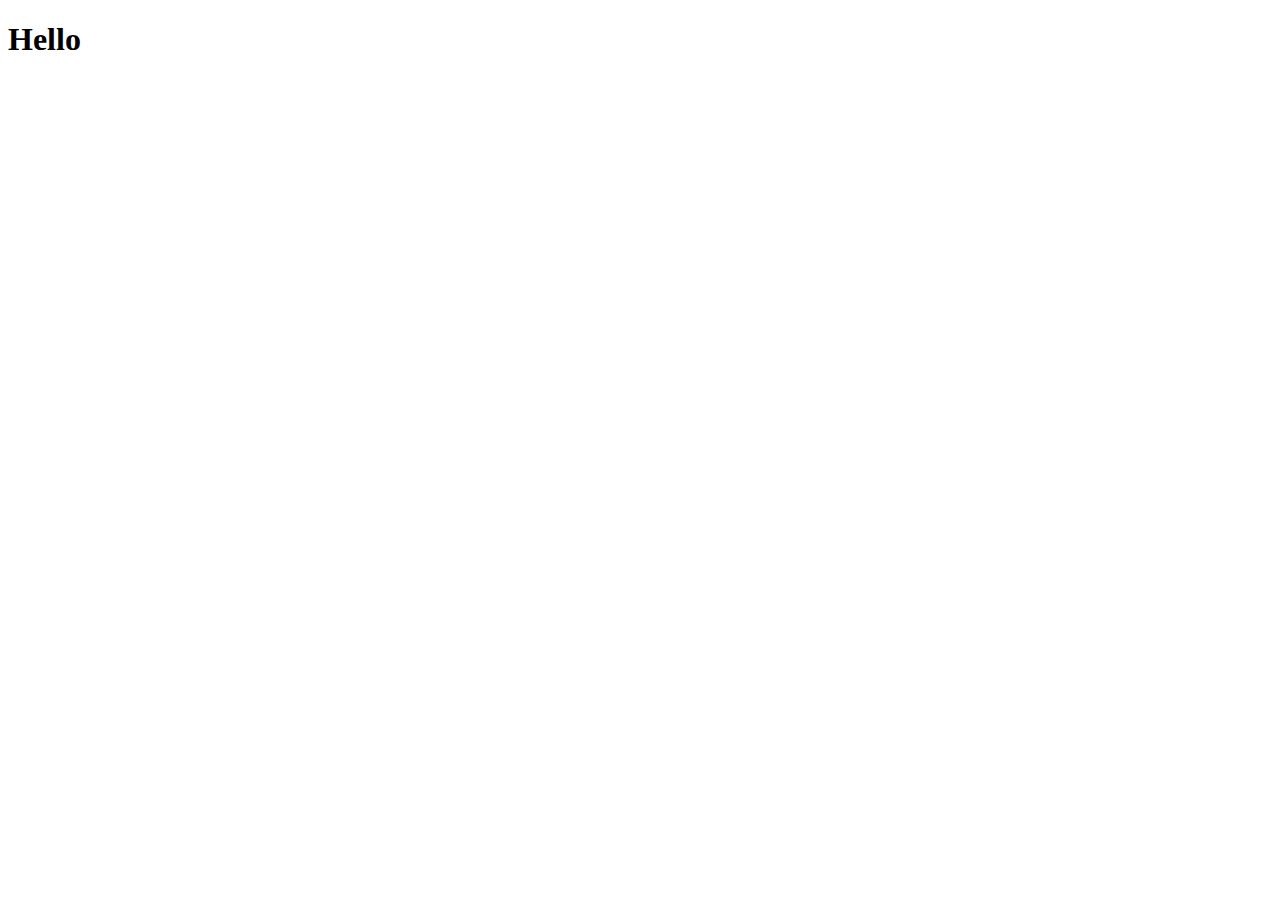
==== Bobby.html @ 917369c2 "update on character select" ====
<!DOCTYPE html>
<html lang="en">
<head>
    <meta charset="UTF-8">
    <meta name="viewport" content="width=device-width, initial-scale=1.0">
    <title>Document</title>
</head>
<body>
    <h1>Hello</h1>
</body>
</html>
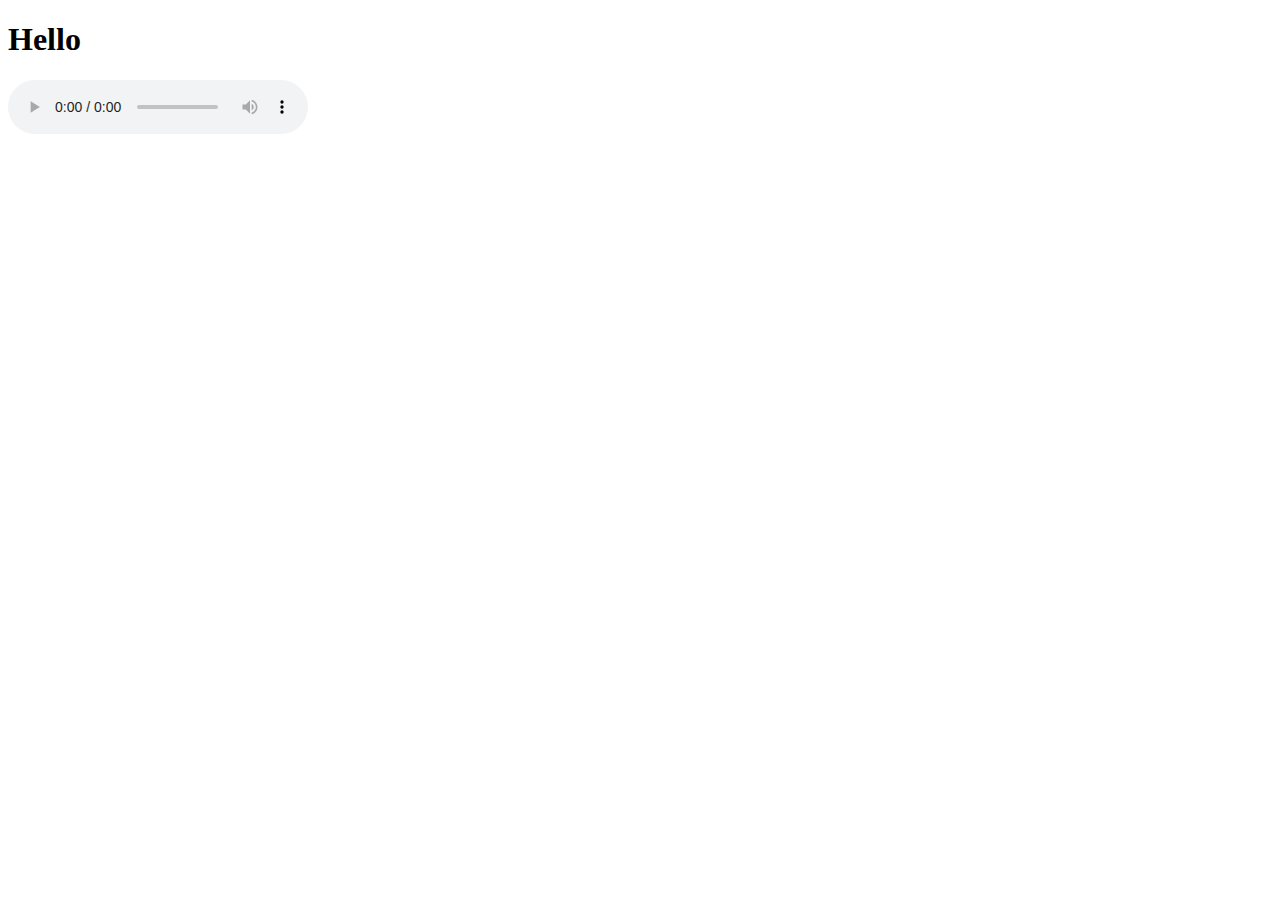
==== commit 310e3692: "temp changes" ====
--- a/Bobby.html
+++ b/Bobby.html
@@ -7,5 +7,6 @@
 </head>
 <body>
     <h1>Hello</h1>
+    <audio src="edafon.mp3" controls></audio>
 </body>
 </html>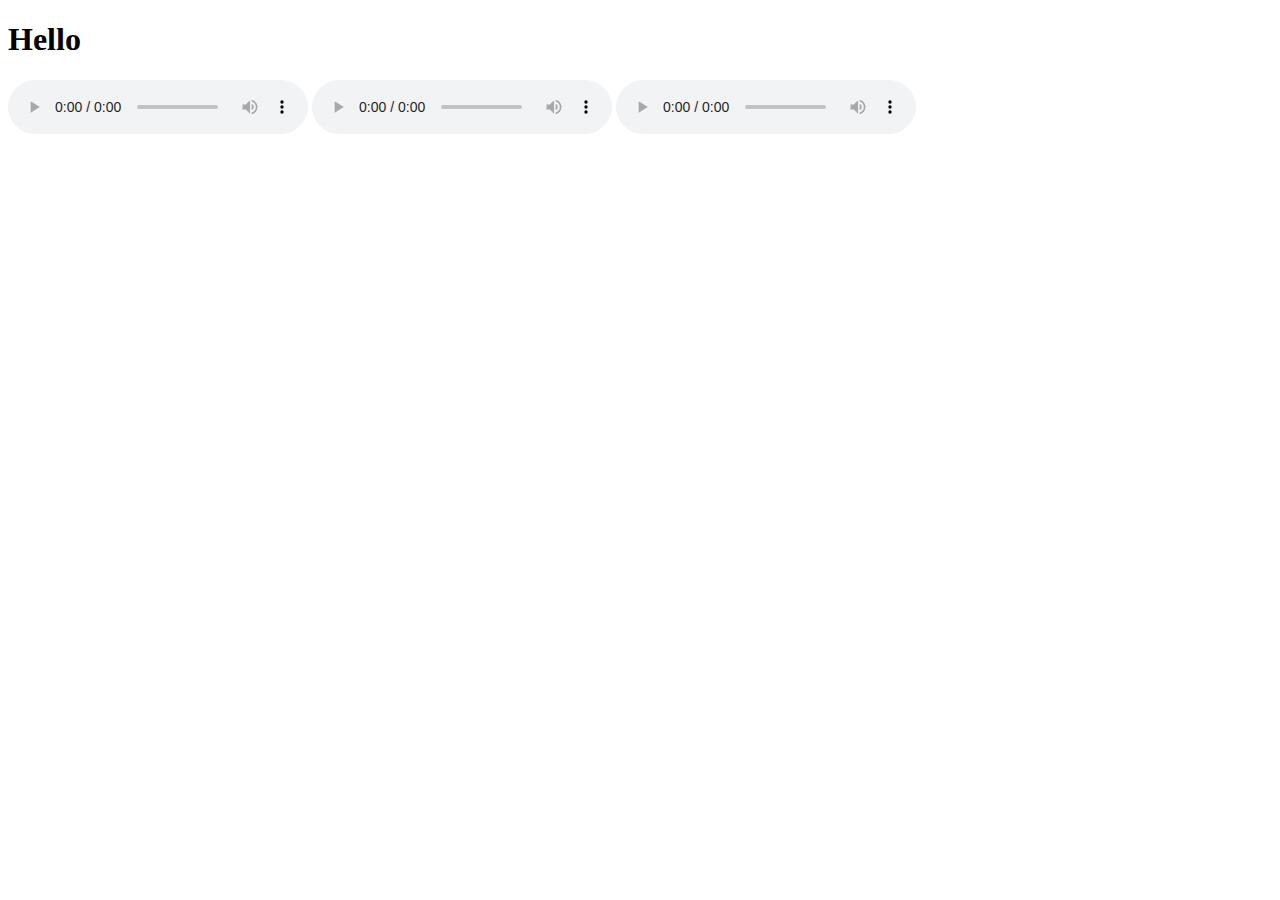
==== commit a615061e: "temp changes 2" ====
--- a/Bobby.html
+++ b/Bobby.html
@@ -8,5 +8,7 @@
 <body>
     <h1>Hello</h1>
     <audio src="edafon.mp3" controls></audio>
+    <audio src="ceylofon1.mp3" controls></audio>
+    <audio src="ceylofon2.mp3" controls></audio>
 </body>
 </html>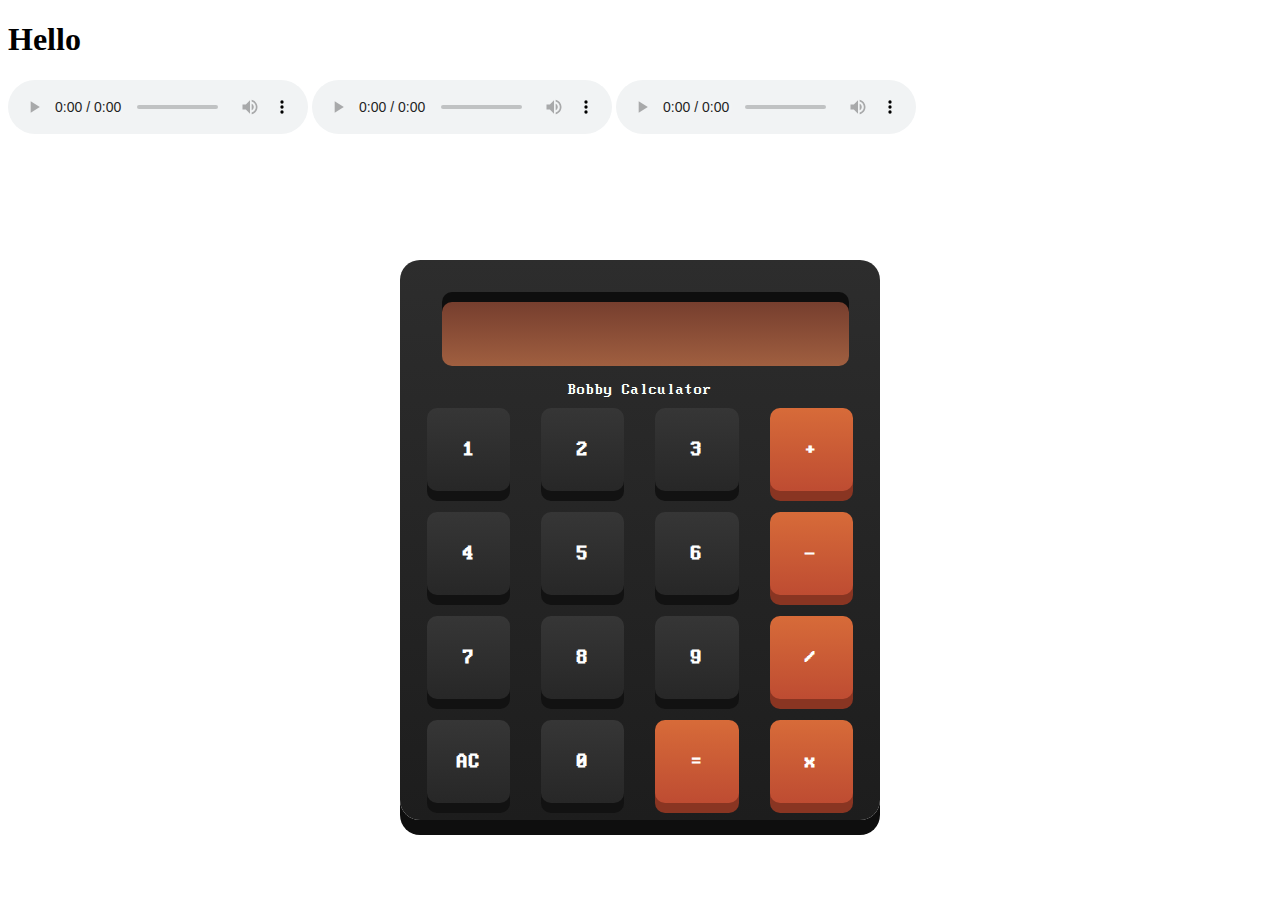
==== commit ffc2b059: "Code Menu" ====
--- a/Bobby.html
+++ b/Bobby.html
@@ -4,11 +4,34 @@
     <meta charset="UTF-8">
     <meta name="viewport" content="width=device-width, initial-scale=1.0">
     <title>Document</title>
+    <link rel="stylesheet" href="style3.css">
 </head>
 <body>
     <h1>Hello</h1>
     <audio src="edafon.mp3" controls></audio>
     <audio src="ceylofon1.mp3" controls></audio>
     <audio src="ceylofon2.mp3" controls></audio>
+    <div class="MainBox">
+        <input type="text" class="output">
+        <p class="name">Bobby Calculator</p>
+    <button class="buttons">1</button>
+    <button class="buttons">2</button>
+    <button class="buttons">3</button>
+    <button class="acts add">+</button>
+    <button class="buttons">4</button>
+    <button class="buttons">5</button>
+    <button class="buttons">6</button>
+    <button class="acts sub">-</button>
+    <button class="buttons">7</button>
+    <button class="buttons">8</button>
+    <button class="buttons">9</button>
+    <button class="acts divi">/</button>
+    <button class="clear">AC</button>
+    <button class="buttons">0</button>
+    <button class="acts eq">=</button>
+    <button class="acts mult">x</button>
+</div>
+
+    <script src="script3.js"></script>
 </body>
 </html>--- a/style3.css
+++ b/style3.css
@@ -0,0 +1,87 @@
+@font-face {
+    font-family: 'Modern DOS';
+    src: url('Fonts/ModernDOS.ttf') format('truetype');
+}
+
+.MainBox{
+    position: absolute;
+    height: 35em;
+    width: 30em;
+    background-image: linear-gradient(to bottom, #2d2d2d, #1d1d1d);
+    left: 50%;
+    top: 60%;
+    transform: translate(-50%, -50%);
+    border-radius: 20px;
+    border: none;
+    box-shadow: #0e0e0e 0 15px;
+}
+
+.buttons{
+    position: relative;
+    height: 4em;
+    width: 4em;
+    font-weight: bold;
+    font-size: 1.3em;
+    background-image: linear-gradient(to top, #272727, #363636);
+    border-radius: 10px;
+    color: white;
+    border: none;
+    margin: 1em 0 0 1.3em;
+    box-shadow: #121212 0 10px;
+    font-family: 'Modern DOS';
+}
+
+.clear{
+    position: relative;
+    height: 4em;
+    width: 4em;
+    font-weight: bold;
+    font-size: 1.3em;
+    background-image: linear-gradient(to top, #272727, #363636);
+    border-radius: 10px;
+    color: white;
+    border: none;
+    margin: 1em 0 0 1.3em;
+    box-shadow: #121212 0 10px;
+    font-family: 'Modern DOS';
+}
+
+.output{
+    position: relative;
+    height: 3em;
+    width: 17.5em;
+    background-image: linear-gradient(to bottom, #763e2e, #a05f40);
+    margin: 2em 2em 1em 2em;
+    border: none;
+    border-radius: 10px;
+    pointer-events: none;
+    font-size: 1.3em;
+    color: black;
+    padding-left: 2em;
+    font-weight: bold;
+    box-shadow: #0e0e0e 0 -10px;
+    font-family: 'Modern DOS';
+}
+
+.acts{
+    background-image: linear-gradient(to top, #be4c32, #d76b39);
+    position: relative;
+    height: 4em;
+    width: 4em;
+    font-weight: bold;
+    font-size: 1.3em;
+    border-radius: 10px;
+    color: white;
+    border: none;
+    margin: 1em 0 0 1.3em;
+    box-shadow: #893522 0 10px;
+    font-family: 'Modern DOS';
+}
+
+.name{
+    color: white;
+    position: absolute;
+    font-family: 'Modern DOS';
+    top: 19%;
+    left: 35%;
+}